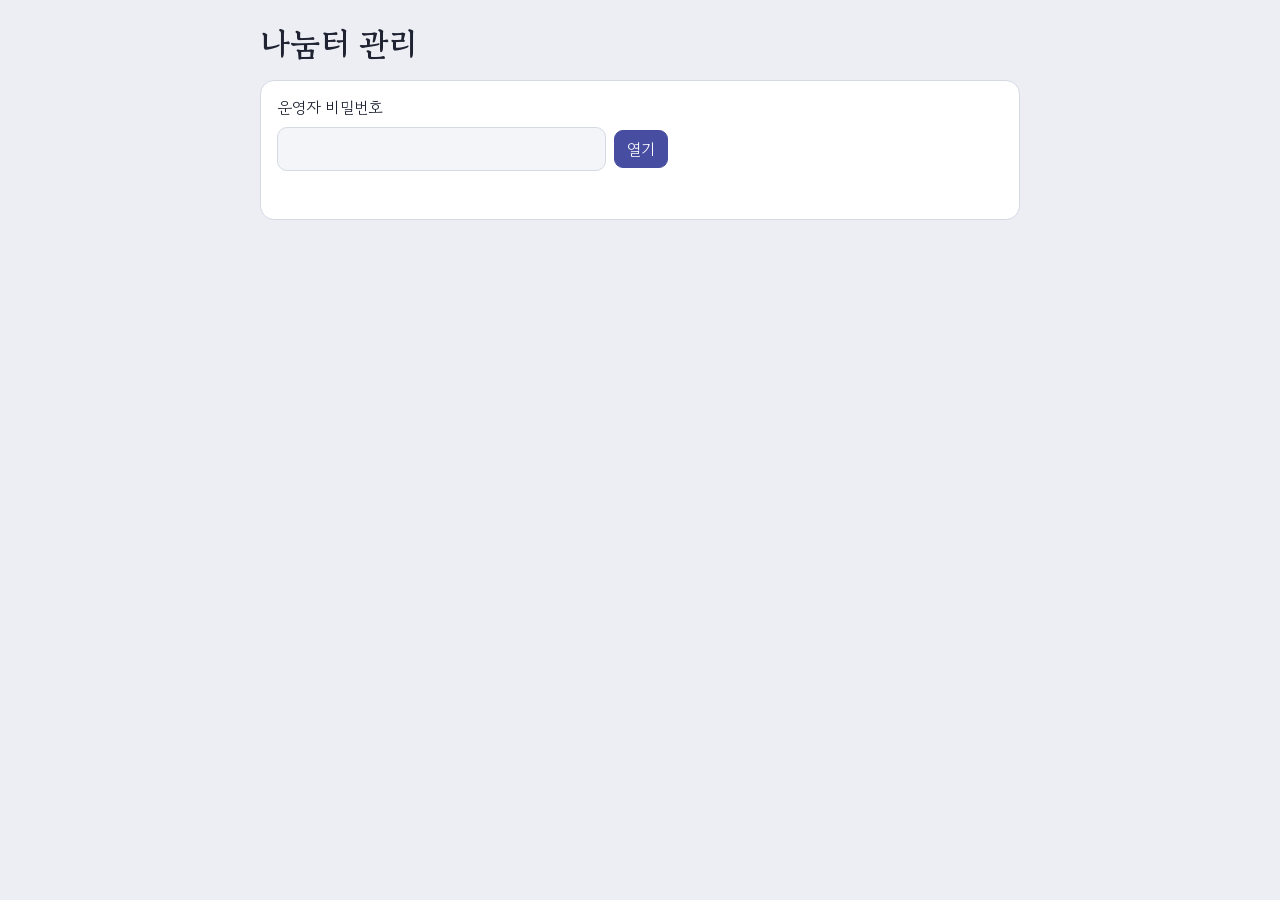
==== admin.html @ ad38401e "이야기 나눔터(후기·마음 나눔 게시판) 화면과 개인정보처리방침 추가" ====
<!doctype html>
<html lang="ko">
<head>
<meta charset="utf-8">
<meta name="viewport" content="width=device-width, initial-scale=1">
<title>나눔터 관리 · 마음 서랍</title>
<meta name="robots" content="noindex,nofollow">
<meta name="referrer" content="no-referrer">
<meta http-equiv="Content-Security-Policy" content="default-src 'self'; script-src 'self' 'unsafe-inline'; style-src 'self' 'unsafe-inline'; connect-src 'self' https://maeum-seorap.vercel.app; font-src 'self'; object-src 'none'; base-uri 'self'; form-action 'none'">
<link rel="stylesheet" href="fonts/fonts.css">
<style>
:root{--bg:#ECEEF4;--surface:#FFFFFF;--sunk:#F4F5F9;--ink:#1E2231;--muted:#636A7E;--line:#D5D9E4;--accent:#474DA0;--danger:#B83A32;--care:#FFF4E5}
@media (prefers-color-scheme: dark){:root{--bg:#13151D;--surface:#1C1F2A;--sunk:#171922;--ink:#E7E9F1;--muted:#9BA1B5;--line:#2D3142;--accent:#A2A7F2;--danger:#F08A80;--care:#2B2418;color-scheme:dark}}
*{box-sizing:border-box}body{margin:0;background:var(--bg);color:var(--ink);font-family:"Gowun Dodum",system-ui,sans-serif;padding:20px max(16px,env(safe-area-inset-left,0px)) 48px}
[hidden]{display:none!important}
.wrap{max-width:760px;margin:0 auto;display:flex;flex-direction:column;gap:14px}
h1,h2{font-family:"Gowun Batang",serif;margin:0}
.panel,.item{background:var(--surface);border:1px solid var(--line);border-radius:14px;padding:14px 16px;display:flex;flex-direction:column;gap:8px}
.item.crisis{background:var(--care)}
.meta{font-size:12px;color:var(--muted);display:flex;gap:8px;flex-wrap:wrap}
.body{white-space:pre-wrap;overflow-wrap:anywhere}
.row{display:flex;gap:8px;flex-wrap:wrap;align-items:center}
button,input{font:inherit;color:inherit}
input{background:var(--sunk);border:1px solid var(--line);border-radius:10px;padding:9px 12px}
.btn{border:1px solid var(--line);background:var(--surface);border-radius:9px;padding:6px 12px;cursor:pointer}
.btn.ok{background:var(--accent);color:#fff;border-color:var(--accent)}
.btn.no{color:var(--danger);border-color:var(--danger)}
.msg{font-size:13px;color:var(--danger)}
</style>
</head>
<body>
<div class="wrap">
  <h1>나눔터 관리</h1>
  <div id="login" class="panel">
    <label for="key">운영자 비밀번호</label>
    <div class="row"><input id="key" type="password" autocomplete="current-password"><button class="btn ok" id="go">열기</button></div>
    <p id="lmsg" class="msg"></p>
  </div>
  <div id="main" hidden>
    <div class="row"><button class="btn" id="reload">새로고침</button><button class="btn" id="out">잠그기</button></div>
    <h2>승인 대기</h2><div id="queue" class="wrap"></div>
    <h2>신고된 공개 글</h2><div id="reported" class="wrap"></div>
  </div>
</div>
<script>
(()=>{
const API=location.hostname==='maeum-seorap.vercel.app'?'':'https://maeum-seorap.vercel.app';
const $=id=>document.getElementById(id);
const el=(t,a={},k=[])=>{const e=document.createElement(t);for(const x in a){if(x==='text')e.textContent=a[x];else e.setAttribute(x,a[x]);}for(const c of [].concat(k))if(c!=null)e.append(c);return e;};
let key='';try{key=sessionStorage.getItem('ms.admin')||'';}catch(e){}
const call=async(method,body)=>{const r=await fetch(API+'/api/admin',{method,headers:{'Content-Type':'application/json','X-Admin-Key':key},body:body?JSON.stringify(body):undefined});const j=await r.json().catch(()=>({}));if(!r.ok)throw new Error(j.error||'오류가 났어요.');return j;};
const label={review:'후기',board:'게시판'};
function card(p,reported){
  const b=(t,cls,action)=>{const x=el('button',{class:'btn '+cls,text:t});x.onclick=async()=>{x.disabled=true;try{await call('POST',{id:p.id,action});it.remove();}catch(e){alert(e.message);x.disabled=false;}};return x;};
  const it=el('div',{class:'item'+(p.crisis?' crisis':'')},[
    el('div',{class:'meta'},[el('b',{text:`${label[p.kind]}${p.parent?' 댓글':''}`}),el('span',{text:p.nick}),el('span',{text:new Date(p.created).toLocaleString()}),el('span',{text:'작성자 '+p.author}),p.reports?el('span',{text:`신고 ${p.reports}회 · ${(p.reportReasons||[]).join(', ')}`}):null,p.crisis?el('b',{text:'⚠ 위기 표현 포함 — 공개 여부를 신중히 판단하고, 도움 안내 댓글을 고려해 주세요'}):null]),
    p.title?el('b',{text:p.title}):null, el('div',{class:'body',text:p.body}),
    el('div',{class:'row'},reported?[b('계속 공개','', 'dismiss'),b('숨기기','no','reject'),b('삭제','no','delete'),b('작성자 차단','no','block')]:[b('승인','ok','approve'),b('거절','no','reject'),b('삭제','no','delete'),b('작성자 차단','no','block')])
  ]);return it;
}
async function load(){
  const j=await call('GET');
  $('queue').replaceChildren(...(j.queue.length?j.queue.map(p=>card(p,false)):[el('p',{text:'대기 중인 글이 없어요.'})]));
  $('reported').replaceChildren(...(j.reported.length?j.reported.map(p=>card(p,true)):[el('p',{text:'신고된 글이 없어요.'})]));
}
async function enter(){try{await load();$('login').hidden=true;$('main').hidden=false;try{sessionStorage.setItem('ms.admin',key)}catch(e){}}catch(e){$('lmsg').textContent=e.message;}}
$('go').onclick=()=>{key=$('key').value;$('key').value='';enter();};
$('key').onkeydown=e=>{if(e.key==='Enter')$('go').click();};
$('reload').onclick=()=>load().catch(e=>alert(e.message));
$('out').onclick=()=>{key='';try{sessionStorage.removeItem('ms.admin')}catch(e){}location.reload();};
if(key)enter();
})();
</script>
</body>
</html>
---- fonts/fonts.css ----
/* Gowun fonts: Copyright 2021 The Gowun Batang / Dodum Project Authors.
   SIL Open Font License 1.1; see fonts/gowun-batang/OFL.txt, fonts/gowun-dodum/OFL.txt and fonts/README.md. */
@font-face{font-family:"Gowun Batang";src:url("./GowunBatang-Regular.woff2") format("woff2");font-weight:400;font-style:normal;font-display:swap}
@font-face{font-family:"Gowun Batang";src:url("./GowunBatang-Bold.woff2") format("woff2");font-weight:700;font-style:normal;font-display:swap}
@font-face{font-family:"Gowun Dodum";src:url("./GowunDodum-Regular.woff2") format("woff2");font-weight:400;font-style:normal;font-display:swap}
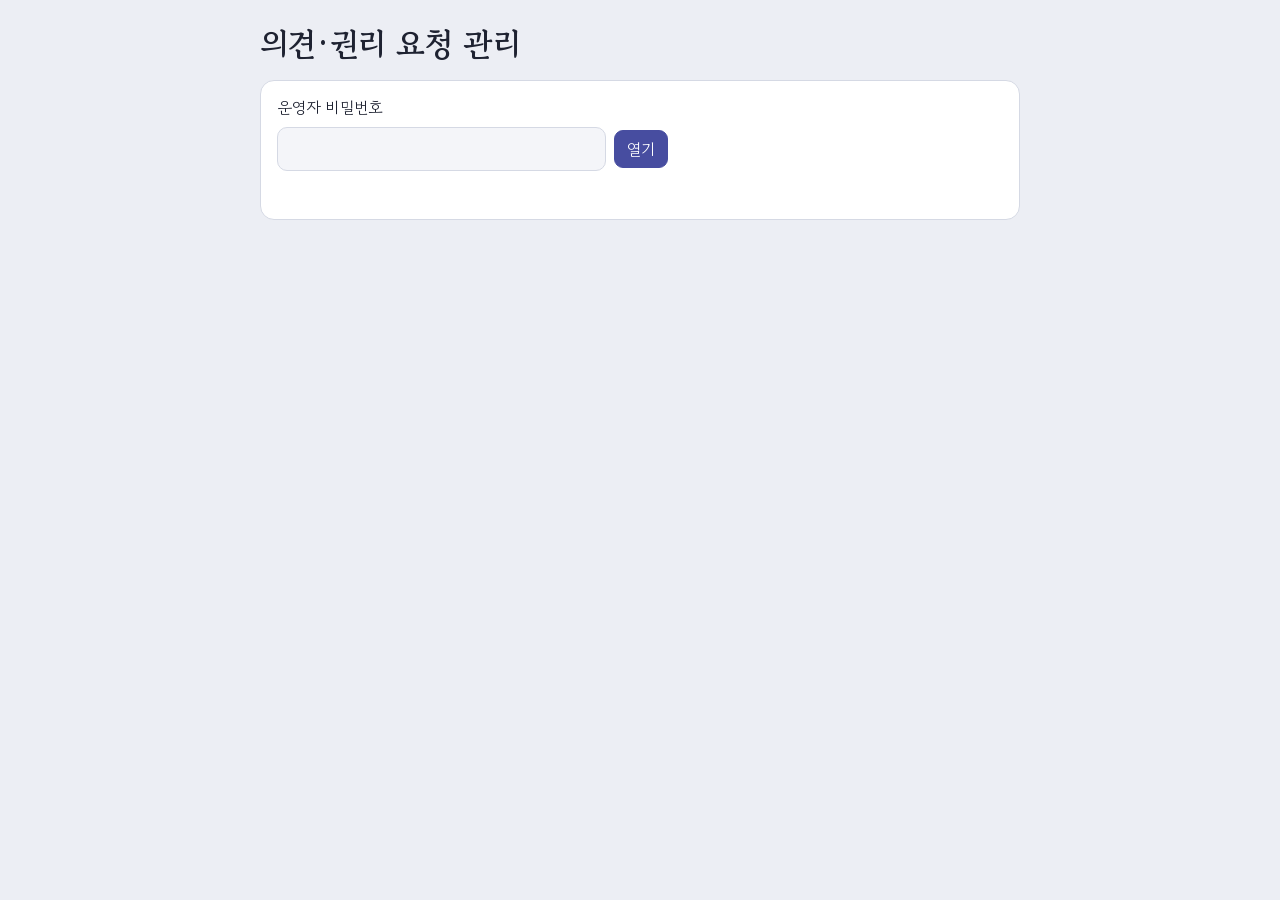
==== commit e6be41dd: "Reduce community maintenance, add top navigation and distinctive animated animals" ====
--- a/admin.html
+++ b/admin.html
@@ -30,7 +30,7 @@
 </head>
 <body>
 <div class="wrap">
-  <h1>나눔터 관리</h1>
+  <h1>의견·권리 요청 관리</h1>
   <div id="login" class="panel">
     <label for="key">운영자 비밀번호</label>
     <div class="row"><input id="key" type="password" autocomplete="current-password"><button class="btn ok" id="go">열기</button></div>
@@ -38,7 +38,7 @@
   </div>
   <div id="main" hidden>
     <div class="row"><button class="btn" id="reload">새로고침</button><button class="btn" id="out">잠그기</button></div>
-    <h2>승인 대기</h2><div id="queue" class="wrap"></div>
+    <h2>비공개 개선 의견 (최신 100건)</h2><div id="feedback" class="wrap"></div><h2>기존 숨김 글</h2><div id="queue" class="wrap"></div>
     <h2>신고된 공개 글</h2><div id="reported" class="wrap"></div>
   </div>
 </div>
@@ -49,17 +49,18 @@
 const el=(t,a={},k=[])=>{const e=document.createElement(t);for(const x in a){if(x==='text')e.textContent=a[x];else e.setAttribute(x,a[x]);}for(const c of [].concat(k))if(c!=null)e.append(c);return e;};
 let key='';try{key=sessionStorage.getItem('ms.admin')||'';}catch(e){}
 const call=async(method,body)=>{const r=await fetch(API+'/api/admin',{method,headers:{'Content-Type':'application/json','X-Admin-Key':key},body:body?JSON.stringify(body):undefined});const j=await r.json().catch(()=>({}));if(!r.ok)throw new Error(j.error||'오류가 났어요.');return j;};
-const label={review:'후기',board:'게시판'};
+const label={review:'기존 후기',board:'기존 게시판',feedback:'비공개 의견'};
 function card(p,reported){
   const b=(t,cls,action)=>{const x=el('button',{class:'btn '+cls,text:t});x.onclick=async()=>{x.disabled=true;try{await call('POST',{id:p.id,action});it.remove();}catch(e){alert(e.message);x.disabled=false;}};return x;};
   const it=el('div',{class:'item'+(p.crisis?' crisis':'')},[
     el('div',{class:'meta'},[el('b',{text:`${label[p.kind]}${p.parent?' 댓글':''}`}),el('span',{text:p.nick}),el('span',{text:new Date(p.created).toLocaleString()}),el('span',{text:'작성자 '+p.author}),p.reports?el('span',{text:`신고 ${p.reports}회 · ${(p.reportReasons||[]).join(', ')}`}):null,p.crisis?el('b',{text:'⚠ 위기 표현 포함 — 공개 여부를 신중히 판단하고, 도움 안내 댓글을 고려해 주세요'}):null]),
     p.title?el('b',{text:p.title}):null, el('div',{class:'body',text:p.body}),
-    el('div',{class:'row'},reported?[b('계속 공개','', 'dismiss'),b('숨기기','no','reject'),b('삭제','no','delete'),b('작성자 차단','no','block')]:[b('승인','ok','approve'),b('거절','no','reject'),b('삭제','no','delete'),b('작성자 차단','no','block')])
+    el('div',{class:'row'},p.private?[b(p.status==='done'?'검토 완료':'검토 완료로 표시','ok','done'),b('삭제','no','delete')]:reported?[b('계속 공개','', 'dismiss'),b('숨기기','no','reject'),b('삭제','no','delete'),b('작성자 차단','no','block')]:[b('숨김 유지','no','reject'),b('거절','no','reject'),b('삭제','no','delete'),b('작성자 차단','no','block')])
   ]);return it;
 }
 async function load(){
   const j=await call('GET');
+  $('feedback').replaceChildren(...((j.feedback||[]).length?j.feedback.map(p=>card(p,false)):[el('p',{text:'접수된 의견이 없어요.'})]));
   $('queue').replaceChildren(...(j.queue.length?j.queue.map(p=>card(p,false)):[el('p',{text:'대기 중인 글이 없어요.'})]));
   $('reported').replaceChildren(...(j.reported.length?j.reported.map(p=>card(p,true)):[el('p',{text:'신고된 글이 없어요.'})]));
 }
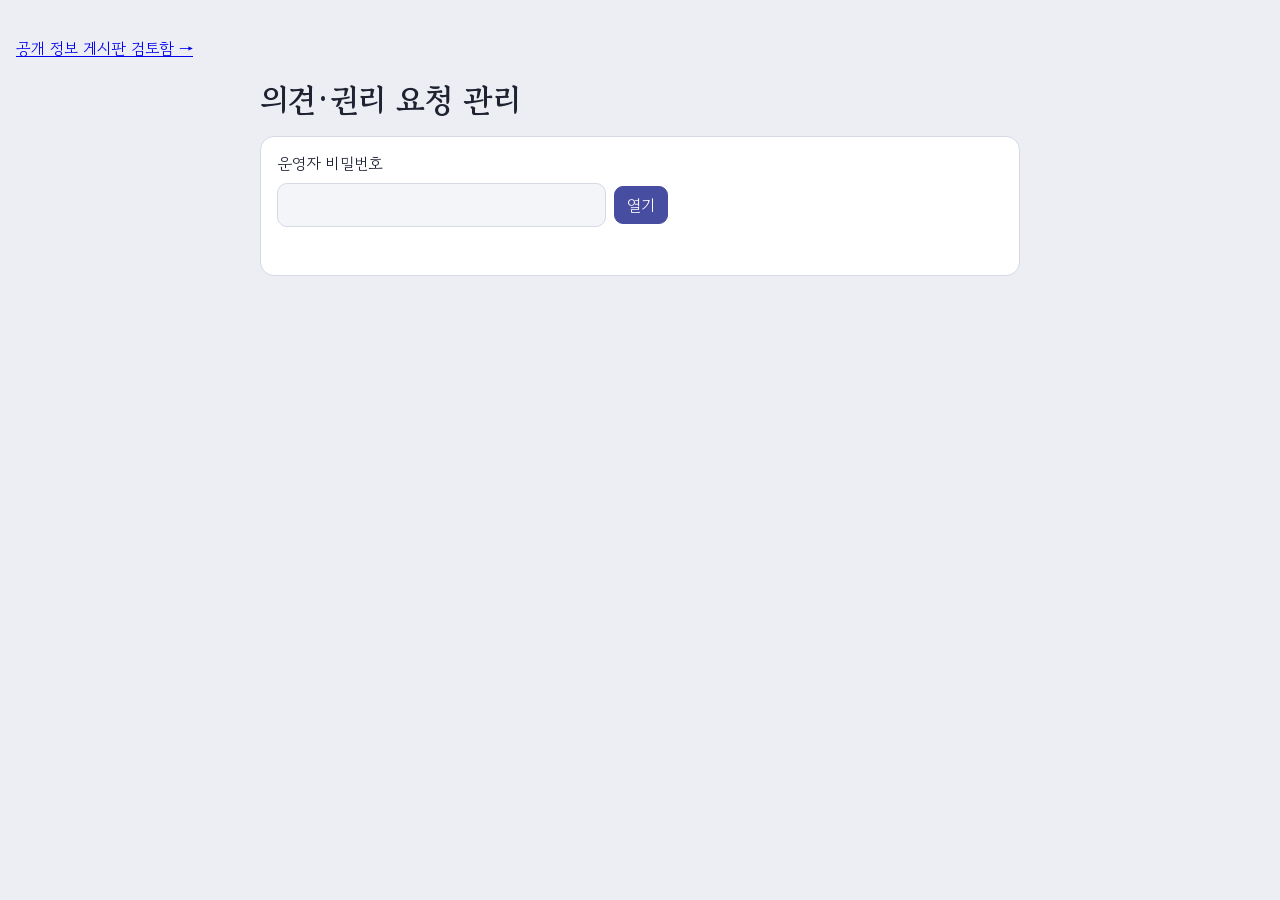
==== commit b2f39476: "Add moderated information sharing, common email accounts and private inbox separation" ====
--- a/admin.html
+++ b/admin.html
@@ -28,7 +28,7 @@
 .msg{font-size:13px;color:var(--danger)}
 </style>
 </head>
-<body>
+<body><p><a href="information-admin.html">공개 정보 게시판 검토함 →</a></p>
 <div class="wrap">
   <h1>의견·권리 요청 관리</h1>
   <div id="login" class="panel">
@@ -38,7 +38,7 @@
   </div>
   <div id="main" hidden>
     <div class="row"><button class="btn" id="reload">새로고침</button><button class="btn" id="out">잠그기</button></div>
-    <h2>비공개 개선 의견 (최신 100건)</h2><div id="feedback" class="wrap"></div><h2>기존 숨김 글</h2><div id="queue" class="wrap"></div>
+    <h2>비공개 개선 의견 보관함 (최신 100건)</h2><div id="feedback" class="wrap"></div><h2>기존 숨김 글</h2><div id="queue" class="wrap"></div>
     <h2>신고된 공개 글</h2><div id="reported" class="wrap"></div>
   </div>
 </div>
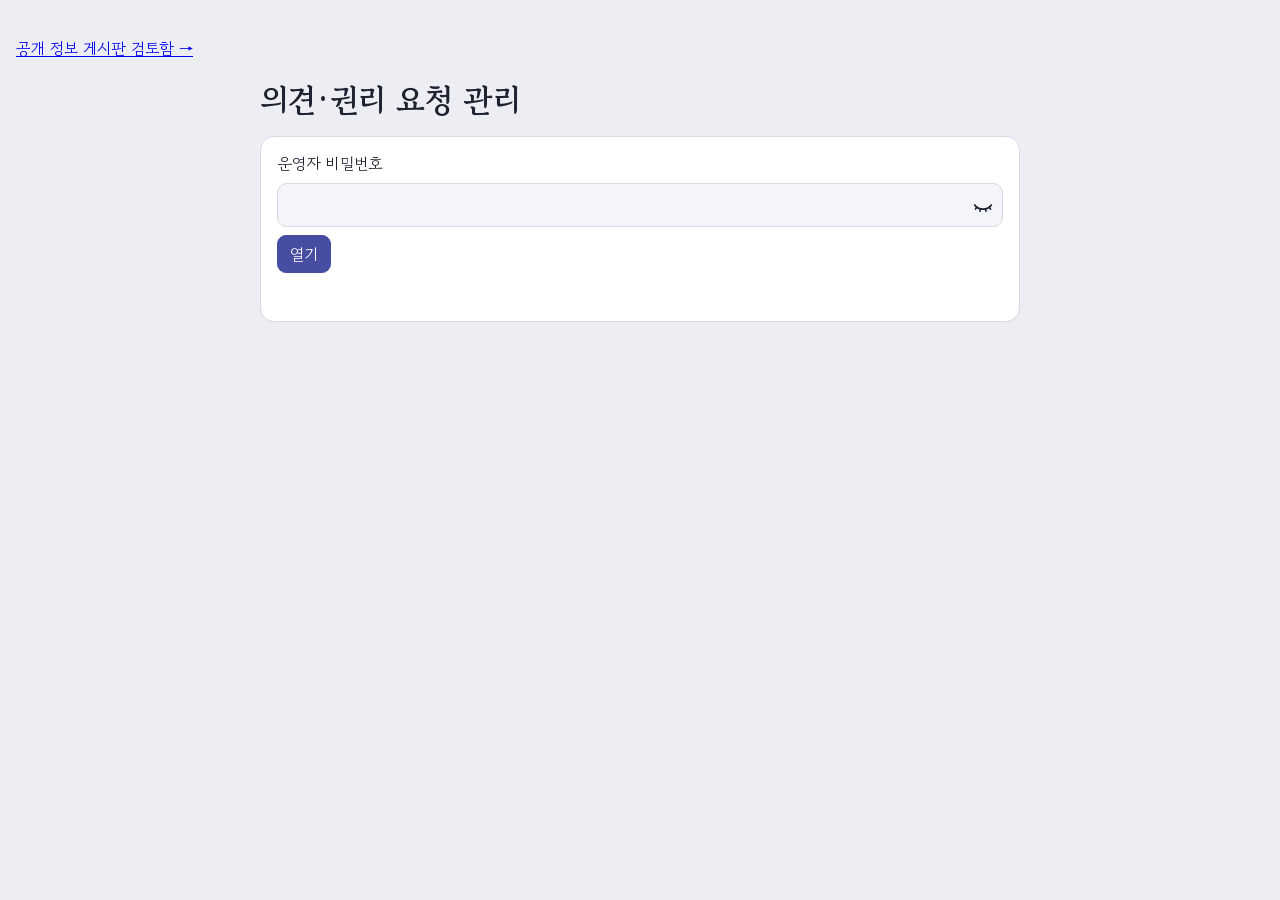
==== commit 856a3340: "칭찬 릴레이·공감·조회수·대댓글·비밀번호 보기·6자 비밀번호 (화면) Co-Authored-By: Claude Opus 5.5 <noreply@anthropic.com>" ====
--- a/admin.html
+++ b/admin.html
@@ -72,5 +72,6 @@
 if(key)enter();
 })();
 </script>
+<script src="pw-eye.js"></script>
 </body>
 </html>
